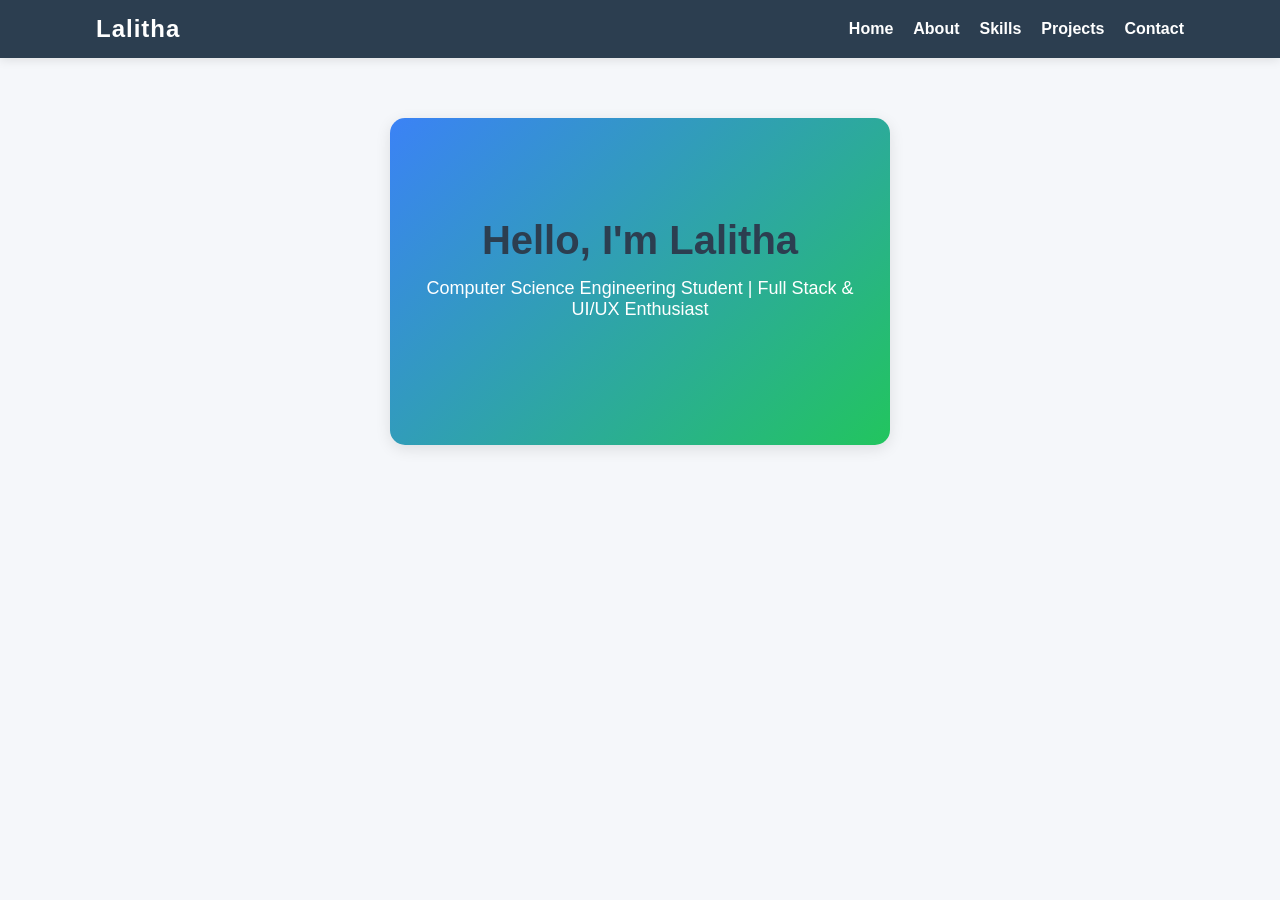
==== index.html @ 0ee2b824 "first commit" ====
<!DOCTYPE html>
<html lang="en">
<head>
    <meta charset="UTF-8">
    <title>Lalitha | Home</title>
    <link rel="stylesheet" href="style.css">
</head>
<body>

<header>
    <nav>
        <h1>Lalitha</h1>
        <ul>
            <li><a href="index.html">Home</a></li>
            <li><a href="about.html">About</a></li>
            <li><a href="skill.html">Skills</a></li>
            <li><a href="project.html">Projects</a></li>
            <li><a href="contact.html">Contact</a></li>
        </ul>
    </nav>
</header>
<section id="hero">
    <h2>Hello, I'm Lalitha</h2>
    <p>Computer Science Engineering Student | Full Stack & UI/UX Enthusiast</p>
    
</section>



</body>
</html>
---- style.css ----
/* =========================
   COLOR THEME
========================= */
:root {
    --primary: #0f172a;        /* dark navy */
    --secondary: #3b82f6;      /* modern blue */
    --accent: #22c55e;         /* fresh green */
    --bg: #f1f5f9;             /* soft background */
    --card: #ffffff;
    --text: #1e293b;
}

/* =========================
   RESET
========================= */
* {
    margin: 0;
    padding: 0;
    box-sizing: border-box;
}

/* =========================
   BODY
========================= */
body {
    font-family: 'Segoe UI', sans-serif;
    background: var(--bg);
    color: var(--text);
}

/* =========================
   HEADER
========================= */
header {
    background: var(--primary);
    padding: 15px 0;
    box-shadow: 0 2px 10px rgba(0,0,0,0.1);
}

nav {
    display: flex;
    justify-content: space-between;
    align-items: center;
    width: 85%;
    margin: auto;
}

nav h1 {
    color: white;
    font-size: 24px;
    letter-spacing: 1px;
}

nav ul {
    list-style: none;
    display: flex;
}

nav ul li {
    margin-left: 25px;
}

nav ul li a {
    color: #e2e8f0;
    text-decoration: none;
    font-weight: 500;
    transition: 0.3s;
}

nav ul li a:hover {
    color: var(--accent);
}

/* =========================
   HERO SECTION
========================= */
#hero {
    text-align: center;
    padding: 100px 20px;
    background: linear-gradient(135deg, var(--secondary), var(--accent));
    color: white;
}

#hero h2 {
    font-size: 40px;
    margin-bottom: 15px;
}

#hero p {
    font-size: 18px;
    margin-bottom: 25px;
}

/* BUTTON */
.btn {
    display: inline-block;
    padding: 12px 25px;
    background: white;
    color: var(--secondary);
    border-radius: 30px;
    text-decoration: none;
    font-weight: bold;
    transition: 0.3s;
}

.btn:hover {
    background: var(--primary);
    color: white;
}

/* =========================
   SECTIONS
========================= */
section {
    width: 85%;
    margin: 50px auto;
    padding: 50px 30px;
    background: var(--card);
    border-radius: 15px;
    box-shadow: 0 5px 20px rgba(0,0,0,0.08);
}

section h2 {
    text-align: center;
    margin-bottom: 25px;
    color: var(--primary);
    font-size: 28px;
}

/* =========================
   ABOUT
========================= */
/* About Section same as Home */
.about-section {
    background: linear-gradient(135deg, #56a6de, #16a085);
    color: white;
    padding: 60px 20px;
    border-radius: 15px;
}

/* Make text readable */
.about-section h2,
.about-section p {
    color: white;
}

/* =========================
   SKILLS
========================= */
/* Skills Section same as Home */
.skills-section {
    background: linear-gradient(135deg, #56a6de, #16a085);
    padding: 60px 20px;
    border-radius: 15px;
    color: white;
}

/* Heading */
.skills-section h2 {
    color: white;
}

/* Keep cards white for contrast */
.skill-card {
    background: #ffffff;
    color: #2c3e50;
}

/* =========================
   PROJECTS
========================= */
/* Projects Section same as Home */
.projects-section {
    background: linear-gradient(135deg, #56a6de, #16a085);
    padding: 60px 20px;
    border-radius: 15px;
    color: white;
}

/* Heading */
.projects-section h2 {
    color: white;
}

/* Keep cards white for contrast */
.project-card {
    background: #ffffff;
    color: #2c3e50;
}

/* Optional: highlight tech text */
.project-card .tech {
    color: #16a085;
    font-weight: bold;
}

/* =========================
   CONTACT
========================= */
#contact p {
    text-align: center;
    margin: 10px 0;
    font-size: 16px;
}


/* Contact page same background as projects */
.contact-section {
    background: linear-gradient(135deg, #56a6de, #16a085);
    padding: 60px 20px;
    border-radius: 15px;
    color: white;
}
body{
    background:linear-gradient(135deg, #56a6de, #16a085);
}


/* Text color */
.contact-section h2,
.contact-section p,
.contact-section a {
    color: white;
}

/* Link hover */
.contact-section a:hover {
    text-decoration: underline;
}

/* =========================
   FOOTER
========================= */
footer {
    text-align: center;
    padding: 15px;
    background: var(--primary);
    color: #cbd5f5;
    margin-top: 30px;
}

/* =========================
   RESPONSIVE
========================= */
@media (max-width: 768px) {
    nav {
        flex-direction: column;
    }

    nav ul {
        margin-top: 10px;
    }

    #hero h2 {
        font-size: 28px;
    }
}





/* About */

#about p {
    text-align: center;
    max-width: 700px;
    margin: auto;
}
body {
    background-color: #56a6de;
}

/* Skills */
#skills ul {
    display: flex;
    flex-wrap: wrap;
    justify-content: center;
    list-style: none;
}

#skills li {
    background: #1abc9c;
    color: white;
    padding: 10px 15px;
    margin: 10px;
    border-radius: 20px;
}

/* Projects */
.project {
    background: #fff;
    padding: 20px;
    margin: 15px auto;
    border-radius: 10px;
    max-width: 600px;
    box-shadow: 0 4px 10px rgba(0,0,0,0.1);
}

.project h3 {
    margin-bottom: 10px;
    color: #16a085;
}

/* Contact */
#contact p {
    text-align: center;
    margin: 10px 0;
}

#contact a {
    color: #1abc9c;
    text-decoration: none;
}

#contact a:hover {
    text-decoration: underline;
}

/* Footer */
footer {
    text-align: center;
    padding: 15px;
    background: #2c3e50;
    color: white;
    margin-top: 20px;
}

/* Responsive */
@media (max-width: 768px) {
    nav {
        flex-direction: column;
    }

    nav ul {
        margin-top: 10px;
    }

    #hero h2 {
        font-size: 28px;
    }
}
/* Skills Section */
.skills-section {
    padding: 60px 20px;
    text-align: center;
}

/* GRID: 3 cards per row */
.skills-container {
    display: grid;
    grid-template-columns: repeat(3, 1fr);
    gap: 30px;
    max-width: 700px;
    margin: 30px auto;
}

/* Skill Card */
.skill-card {
    background: #fff;
    padding: 20px;
    border-radius: 15px;
    box-shadow: 0 4px 10px rgba(0,0,0,0.1);
    transition: 0.3s;
    text-align: center;
}

.skill-card img {
    width: 60px;
    height: 60px;
    object-fit: contain;
    margin-bottom: 10px;
}

.skill-card p {
    font-weight: bold;
}

/* Hover effect */
.skill-card:hover {
    transform: translateY(-10px);
}

/* Responsive (mobile) */
@media (max-width: 768px) {
    .skills-container {
        grid-template-columns: repeat(2, 1fr);
    }
}

@media (max-width: 480px) {
    .skills-container {
        grid-template-columns: 1fr;
    }
}

/* Projects Section */
.projects-section {
    text-align: center;
    padding: 60px 20px;
}

/* Layout */
.projects-container {
    display: grid;
    grid-template-columns: repeat(2, 1fr);
    gap: 30px;
    max-width: 900px;
    margin: auto;
}

/* Card */
.project-card {
    background: #fff;
    padding: 20px;
    border-radius: 15px;
    box-shadow: 0 4px 12px rgba(0,0,0,0.1);
    transition: 0.3s;
}

/* Project Image */
.project-card img {
    width: 100%;
    height: 180px;
    object-fit: cover;
    border-radius: 10px;
    margin: 15px 0;
}

/* Tech text */
.project-card .tech {
    font-weight: bold;
    color: #1abc9c;
    margin-bottom: 10px;
}

/* Hover */
.project-card:hover {
    transform: translateY(-8px);
}

/* Responsive */
@media (max-width: 768px) {
    .projects-container {
        grid-template-columns: 1fr;
    }
}



/* General */
body {
    font-family: Arial, sans-serif;
    margin: 0;
    background: #f5f7fa;
}

/* Header */
header {
    background: #2c3e50;
    padding: 15px 0;
}

nav {
    display: flex;
    justify-content: space-between;
    align-items: center;
    width: 85%;
    margin: auto;
}

nav h1 {
    color: white;
}

nav ul {
    list-style: none;
    display: flex;
}

nav ul li {
    margin-left: 20px;
}

nav ul li a {
    color: white;
    text-decoration: none;
    font-weight: bold;
}

nav ul li a:hover {
    color: #1abc9c;
}

/* Contact Section */
section {
    text-align: center;
    padding: 60px 20px;
}

section h2 {
    margin-bottom: 20px;
    color: #2c3e50;
}

/* Contact Box */
section p {
    font-size: 18px;
    margin: 10px 0;
}

/* Link Styling */
section a {
    color: #1abc9c;
    font-weight: bold;
    text-decoration: none;
}

section a:hover {
    text-decoration: underline;
}

/* Card Effect */
section {
    max-width: 500px;
    margin: 60px auto;
    background: #fff;
    padding: 30px;
    border-radius: 15px;
    box-shadow: 0 4px 15px rgba(0,0,0,0.1);
}

/* Footer */
footer {
    text-align: center;
    background: #2c3e50;
    color: white;
    padding: 15px;
    margin-top: 40px;
}
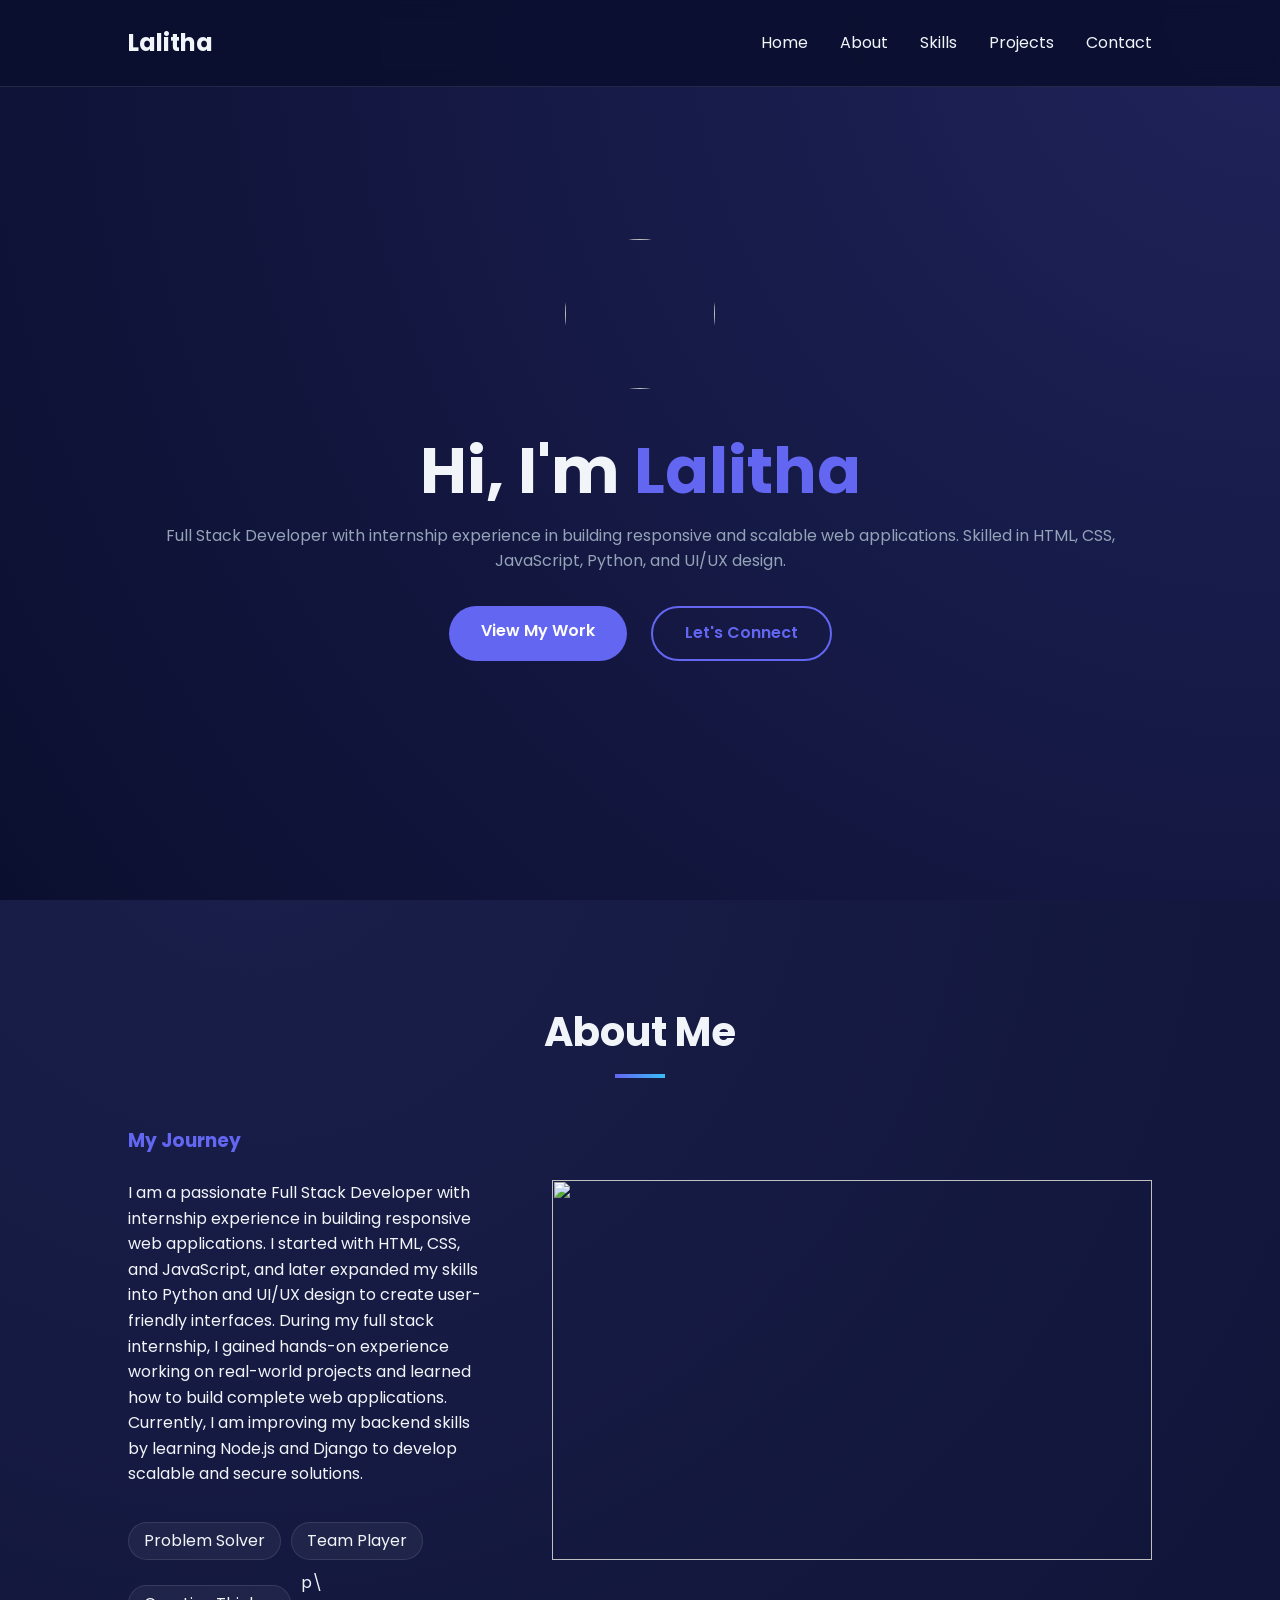
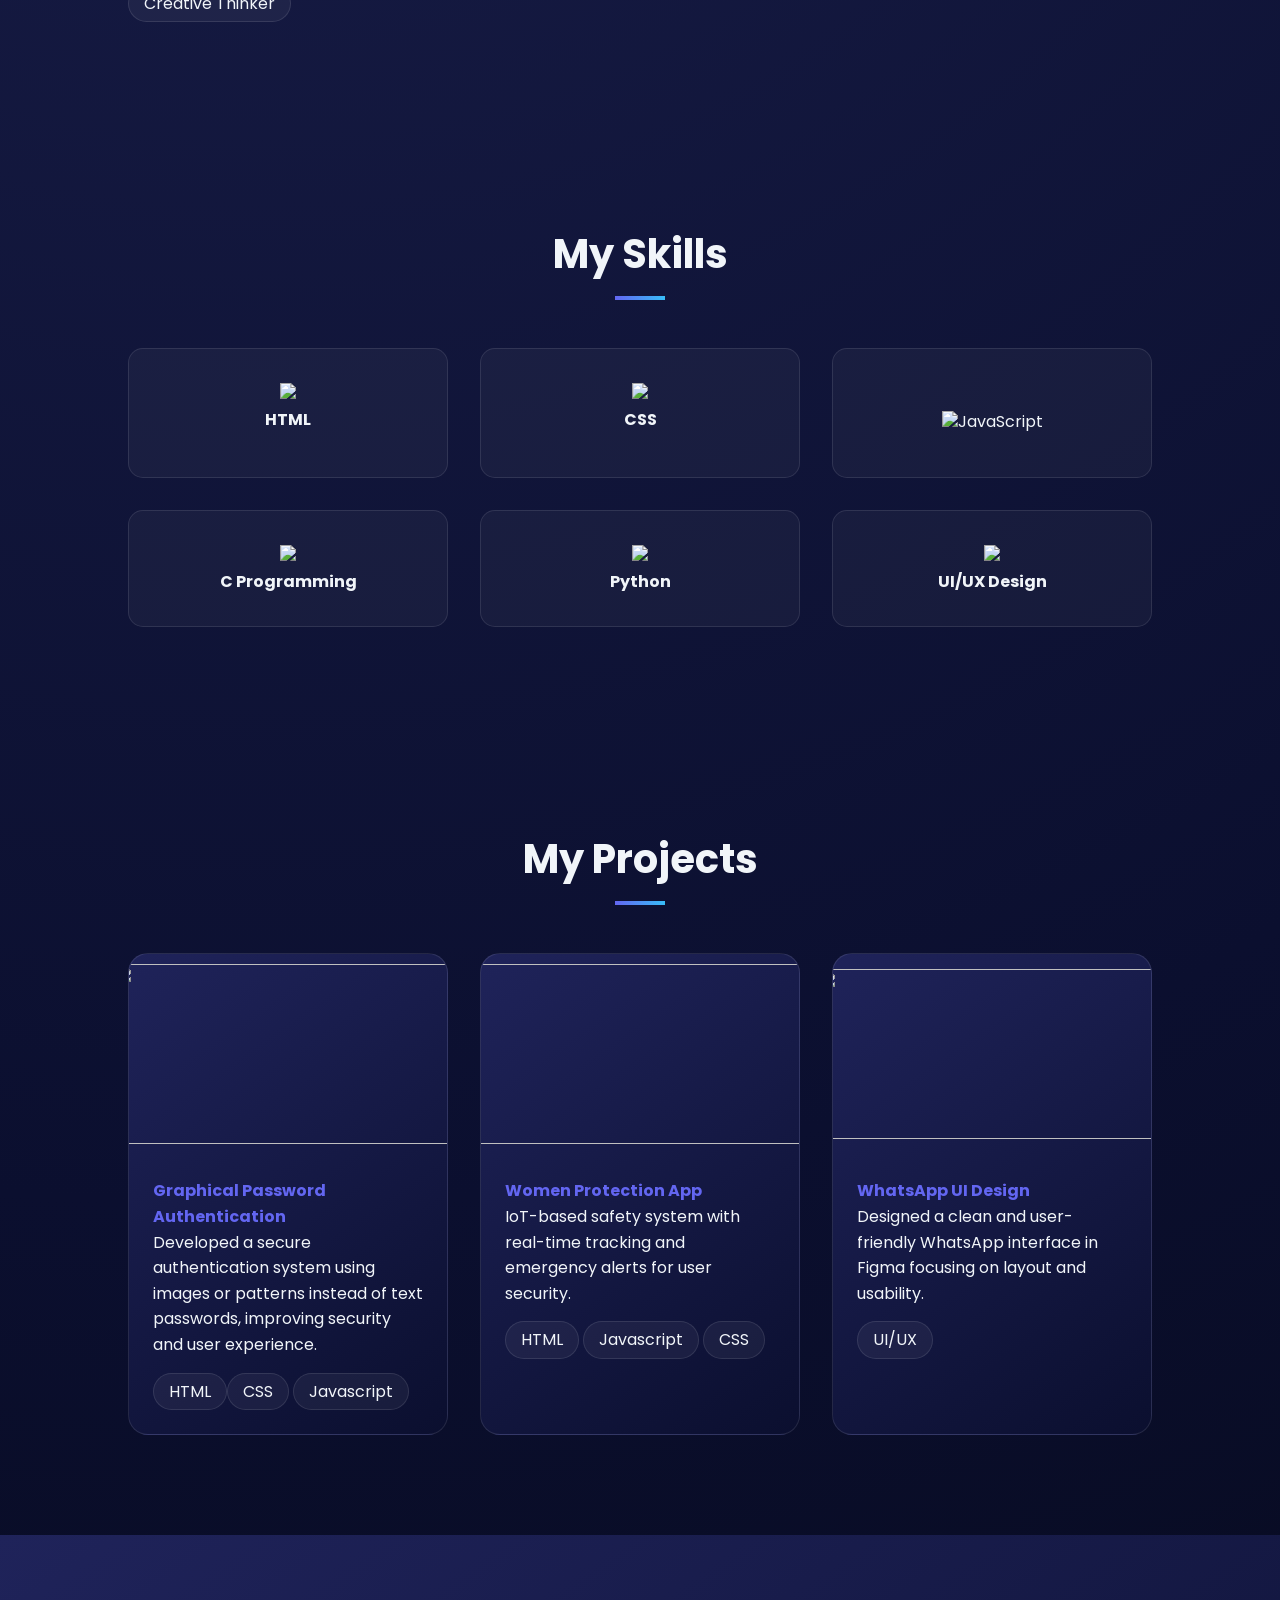
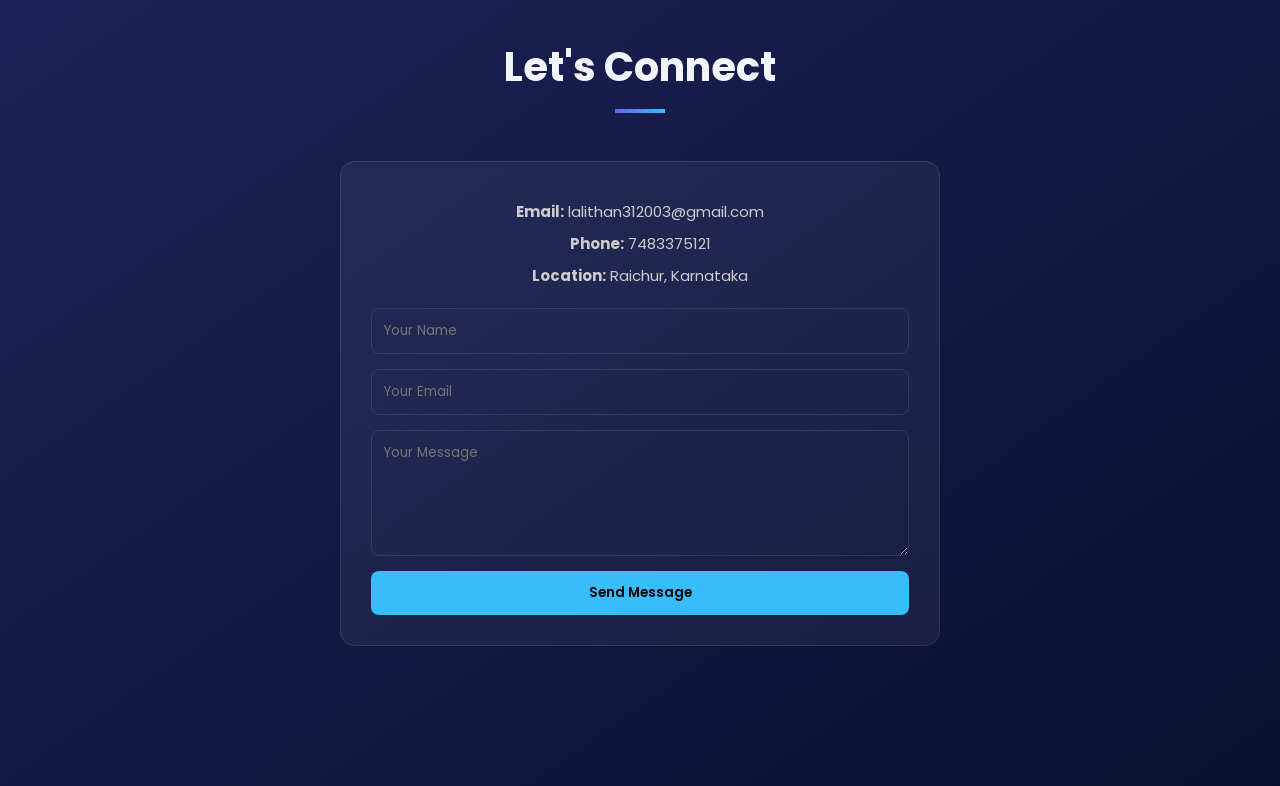
==== commit 4a46a8a9: "Rename Portfolio.html to index.html" ====
--- a/index.html
+++ b/index.html
@@ -2,30 +2,431 @@
 <html lang="en">
 <head>
     <meta charset="UTF-8">
-    <title>Lalitha | Home</title>
-    <link rel="stylesheet" href="style.css">
+    <meta name="viewport" content="width=device-width, initial-scale=1.0">
+    <title>Lalitha | Portfolio</title>
+    <link href="https://fonts.googleapis.com/css2?family=Poppins:wght@300;400;600;700&display=swap" rel="stylesheet">
+    <link rel="stylesheet" href="https://cdnjs.cloudflare.com/ajax/libs/font-awesome/6.0.0/css/all.min.css">
+
+    <style>
+        :root {
+            --primary-bg: #0b0f2f;
+            --accent-color: #6366f1;
+            --secondary-accent: #38bdf8;
+            --text-main: #f1f5f9;
+            --text-secondary: #94a3b8;
+            --glass-bg: rgba(255,255,255,0.05);
+            --glass-border: rgba(255,255,255,0.1);
+        }
+
+        * {
+            margin: 0;
+            padding: 0;
+            box-sizing: border-box;
+            font-family: 'Poppins', sans-serif;
+        }
+
+        /* 🔥 BACKGROUND */
+        body {
+            background: radial-gradient(circle at 20% 20%, #1a1f4b, #0b0f2f 60%, #050816);
+            color: var(--text-main);
+            line-height: 1.6;
+            overflow-x: hidden;
+        }
+
+        /* NAV */
+        nav {
+            position: fixed;
+            top: 0;
+            width: 100%;
+            padding: 1.5rem 10%;
+            display: flex;
+            justify-content: space-between;
+            align-items: center;
+            background: rgba(11,15,47,0.9);
+            backdrop-filter: blur(10px);
+            z-index: 1000;
+            border-bottom: 1px solid var(--glass-border);
+        }
+
+        .logo { font-size: 1.5rem; font-weight: 700; }
+        .logo span { color: var(--accent-color); }
+
+        nav ul { display: flex; list-style: none; }
+        nav ul li { margin-left: 2rem; }
+
+        nav ul li a {
+            text-decoration: none;
+            color: var(--text-main);
+            transition: 0.3s;
+        }
+        nav ul li a:hover { color: var(--accent-color); }
+
+        /* HERO */
+        #home {
+            height: 100vh;
+            display: flex;
+            flex-direction: column;
+            justify-content: center;
+            align-items: center;
+            text-align: center;
+            background: radial-gradient(circle at top right,#1f235a, #0b0f2f);
+        }
+
+        #home h1 { font-size: 4rem; }
+        #home h1 span { color: var(--accent-color); }
+        #home p { color: var(--text-secondary); margin-bottom: 2rem; }
+
+        .btn-container { display: flex; gap: 1.5rem; }
+
+        .btn {
+            padding: 0.8rem 2rem;
+            border-radius: 50px;
+            text-decoration: none;
+            font-weight: 600;
+        }
+
+        .btn-primary {
+            background: var(--accent-color);
+            color: white;
+        }
+
+        .btn-outline {
+            border: 2px solid var(--accent-color);
+            color: var(--accent-color);
+        }
+
+        .btn-outline:hover {
+            background: var(--accent-color);
+            color: white;
+        }
+
+        /* SECTIONS */
+        section { padding: 100px 10%; }
+
+        .section-title {
+            text-align: center;
+            font-size: 2.5rem;
+            margin-bottom: 3rem;
+        }
+
+        .section-title::after {
+            content: '';
+            display: block;
+            width: 50px;
+            height: 4px;
+            background: linear-gradient(90deg, var(--accent-color), var(--secondary-accent));
+            margin: 10px auto;
+        }
+
+        /* ABOUT */
+        .about-content {
+            display: grid;
+            grid-template-columns: 1fr 1fr;
+            gap: 4rem;
+            align-items: center;
+        }
+
+        .about-text h3 {
+            margin-bottom: 1.5rem;
+            color: var(--accent-color);
+        }
+
+        .tags {
+            display: flex;
+            flex-wrap: wrap;
+            gap: 10px;
+            margin-top: 20px;
+        }
+
+        .tag {
+            background: var(--glass-bg);
+            padding: 5px 15px;
+            border-radius: 20px;
+            border: 1px solid var(--glass-border);
+        }
+
+        /* SKILLS */
+        .skills-grid {
+            display: grid;
+            grid-template-columns: repeat(auto-fit, minmax(300px, 1fr));
+            gap: 2rem;
+        }
+
+        .skill-card {
+            background: rgba(255,255,255,0.04);
+            padding: 2rem;
+            border-radius: 15px;
+            text-align: center;
+            border: 1px solid var(--glass-border);
+            transition: 0.3s;
+          
+        }
+
+        .skill-card:hover {
+            transform: scale(1.05);
+            border-color: var(--accent-color);
+        }
+
+        .skill-card i {
+            font-size: 2.5rem;
+            margin-bottom: 1rem;
+            color: var(--secondary-accent);
+        }
+
+        /* PROJECTS */
+        #project{
+            background: linear-gradient(145deg, #1f235a, #0b0f2f);
+        }
+        .projects-grid {
+            display: grid;
+            grid-template-columns: repeat(auto-fit, minmax(300px, 1fr));
+            gap: 2rem;
+        }
+
+        .project-card {
+            background: linear-gradient(145deg, #1f235a, #0b0f2f);
+            border-radius: 20px;
+            overflow: hidden;
+            border: 1px solid var(--glass-border);
+        }
+
+        .project-img {
+            height: 200px;
+            display: flex;
+            justify-content: center;
+            align-items: center;
+            font-size: 3rem;
+        }
+
+        .project-info {
+            padding: 1.5rem;
+        }
+
+        .project-info h4 {
+            color: var(--accent-color);
+        }
+
+        /* CONTACT */
+        .contact-container {
+            display: grid;
+            grid-template-columns: 1fr 1.5fr;
+            gap: 3rem;
+        }
+
+        .contact-info div {
+            margin-bottom: 1.5rem;
+        }
+
+        form {
+            display: flex;
+            flex-direction: column;
+            gap: 1rem;
+        }
+
+        input, textarea {
+            padding: 1rem;
+            background: var(--glass-bg);
+            border: 1px solid var(--glass-border);
+            border-radius: 10px;
+            color: white;
+        }
+
+        button {
+            padding: 1rem;
+            background: var(--accent-color);
+            border: none;
+            border-radius: 10px;
+            color: white;
+            font-weight: 700;
+        }
+
+        @media (max-width: 768px) {
+            .about-content, .contact-container {
+                grid-template-columns: 1fr;
+            }
+            nav ul { display: none; }
+        }
+       /* Add space above the tags */
+span {
+  display: inline-block; /* Essential: margins don't work well on default inline spans */
+  margin-top: 15px; 
+  /* Adds horizontal gap between the buttons themselves */
+}
+    </style>
 </head>
+
 <body>
 
-<header>
-    <nav>
-        <h1>Lalitha</h1>
-        <ul>
-            <li><a href="index.html">Home</a></li>
-            <li><a href="about.html">About</a></li>
-            <li><a href="skill.html">Skills</a></li>
-            <li><a href="project.html">Projects</a></li>
-            <li><a href="contact.html">Contact</a></li>
-        </ul>
-    </nav>
-</header>
-<section id="hero">
-    <h2>Hello, I'm Lalitha</h2>
-    <p>Computer Science Engineering Student | Full Stack & UI/UX Enthusiast</p>
-    
+<nav>
+    <div class="logo">Lalitha<span></span></div>
+    <ul>
+        <li><a href="#home">Home</a></li>
+        <li><a href="#about">About</a></li>
+        <li><a href="#skills">Skills</a></li>
+        <li><a href="#projects">Projects</a></li>
+        <li><a href="#contact">Contact</a></li>
+    </ul>
+</nav>
+
+<section id="home">
+    <img src="img.jpeg" 
+     style="width:150px; height:150px; border-radius:50%; object-fit:cover; margin-bottom:1rem;">
+     
+    <h1>Hi, I'm <span>Lalitha</span></h1>
+    <p>Full Stack Developer with internship experience in building responsive and scalable web applications. Skilled in HTML, CSS, JavaScript, Python, and UI/UX design.</p>
+
+    <div class="btn-container">
+        <a href="#projects" class="btn btn-primary">View My Work</a>
+        <a href="#contact" class="btn btn-outline">Let's Connect</a>
+    </div>
 </section>
 
-
+<section id="about">
+    <h2 class="section-title">About Me</h2>
+    <div class="about-content">
+        <div class="about-text">
+            <h3>My Journey</h3>
+            <p>I am a passionate Full Stack Developer with internship experience in building responsive web applications. I started with HTML, CSS, and JavaScript, and later expanded my skills into Python and UI/UX design to create user-friendly interfaces.
+
+During my full stack internship, I gained hands-on experience working on real-world projects and learned how to build complete web applications. Currently, I am improving my backend skills by learning Node.js and Django to develop scalable and secure solutions.</p>
+            <div class="tags">
+                <span class="tag">Problem Solver</span>
+                <span class="tag">Team Player</span>
+                <span class="tag">Creative Thinker</span>
+                p\
+            </div>
+        </div>
+        <div style="text-align:center;">
+             <img src="https://tse1.mm.bing.net/th/id/OIP.AkIVcWmtU4r31sv9PtPh4QHaEJ?pid=Api&P=0&h=180" width="600px" height="380px"></i>
+        </div>
+    </div>
+</section>
+
+<section id="skills">
+    <h2 class="section-title">My Skills</h2>
+    <div class="skills-grid">
+        <div class="skill-card"><img src="https://tse3.mm.bing.net/th/id/OIP.m2H9zVtoHbwXwqQqlVbVTwHaE7?pid=Api&P=0&h=180" width="250px" ></i><h4>HTML</h4></div>
+        <div class="skill-card"><img src="https://tse2.mm.bing.net/th/id/OIP.gc2SCNNaeVQw3WS5Loqc4gHaEK?pid=Api&P=0&h=180"width="250px"></i><h4>CSS</h4></div>
+        <div class="skill-card"><img src="https://tse2.mm.bing.net/th/id/OIP.3xH907YQ1RklsNK0z3jZsgHaEK?pid=Api&P=0&h=180" width="250px"><i></i></h4>JavaScript</div>
+        <div class="skill-card"><img src="https://tse3.mm.bing.net/th/id/OIP.MGFSai4TIryV5rDai4gWXwHaEm?pid=Api&P=0&h=180" width="250px"></i><h4>C Programming</h4></div>
+        <div class="skill-card"><img src="https://tse4.mm.bing.net/th/id/OIP.sE1sT3qmaupiCjPAZy3fJwHaFW?pid=Api&P=0&h=180" width="250px"></i><h4>Python</h4></div>
+        <div class="skill-card"><img src="https://tse3.mm.bing.net/th/id/OIP.foxx_JTVviUoRGdybX-MEgHaEK?pid=Api&P=0&h=180" width="250px"></i><h4>UI/UX Design</h4></div>
+    </div>
+</section>
+
+<section id="projects">
+    <h2 class="section-title">My Projects</h2>
+    <div class="projects-grid">
+        <div class="project-card">
+            <div class="project-img"></i><img src="https://media.geeksforgeeks.org/wp-content/uploads/20250526171954576739/Graphical-Password-Authentication.webp" width="350px" height="180px"></div>
+            <div class="project-info">
+                
+                <h4>Graphical Password Authentication</h4>
+                <p>Developed a secure authentication system using images or patterns instead of text passwords, improving security and user experience.</p>
+                <span class="tag">HTML</span><span class="tag">CSS</span>
+                <span class="tag">Javascript</span>
+            </div>
+        </div>
+
+        <div class="project-card">
+            <div class="project-img"><img src="https://tse2.mm.bing.net/th/id/OIP.s9YKSl6S21MlKaQL8o-1ngHaFC?pid=Api&P=0&h=180" width="360px" height="180px"></i></div>
+            <div class="project-info">
+                <h4>Women Protection App</h4>
+                <p>IoT-based safety system with real-time tracking and emergency alerts for user security.</p>
+                   
+                 <span class="tag">HTML</span>
+                  <span class="tag">Javascript</span>
+                    <span class="tag">CSS</span>
+                      
+            </div>
+        </div>
+
+        <div class="project-card">
+            <div class="project-img"><img src="https://tse1.mm.bing.net/th/id/OIP.oUw67EnFDqVEar__56FsbAHaFb?pid=Api&P=0&h=180" width="350px" height="170px"></i></div>
+            <div class="project-info">
+                <h4>WhatsApp UI Design</h4>
+                <p>Designed a clean and user-friendly WhatsApp interface in Figma focusing on layout and usability.</p>
+                <span class="tag"> UI/UX</span>
+            </div>
+        </div>
+    </div>
+</section>
+
+<section id="contact">
+    <h2 class="section-title">Let's Connect</h2>
+
+    <div class="contact-box">
+
+        <div class="contact-info">
+            <p><strong>Email:</strong> lalithan312003@gmail.com</p>
+            <p><strong>Phone:</strong> 7483375121</p>
+            <p><strong>Location:</strong> Raichur, Karnataka</p>
+        </div>
+
+        <form class="contact-form">
+            <input type="text" placeholder="Your Name" required>
+            <input type="email" placeholder="Your Email" required>
+            <textarea rows="5" placeholder="Your Message" required></textarea>
+            <button type="submit">Send Message</button>
+        </form>
+
+    </div>
+</section>
+
+<style>
+    #contact{
+        background: linear-gradient(145deg, #1f235a, #0b0f2f);
+    }
+.contact-box {
+    max-width: 600px;
+    margin: 40px auto;
+    padding: 30px;
+    border-radius: 15px;
+    background: rgba(255, 255, 255, 0.05);
+    border: 1px solid rgba(255, 255, 255, 0.1);
+    text-align: center;
+}
+
+.contact-info {
+    margin-bottom: 20px;
+}
+
+.contact-info p {
+    margin: 8px 0;
+    font-size: 15px;
+    color: #ccc;
+}
+
+.contact-form {
+    display: flex;
+    flex-direction: column;
+    gap: 15px;
+}
+
+.contact-form input,
+.contact-form textarea {
+    padding: 12px;
+    border-radius: 8px;
+    border: 1px solid rgba(255,255,255,0.1);
+    background: transparent;
+    color: white;
+}
+
+.contact-form button {
+    padding: 12px;
+    border: none;
+    border-radius: 8px;
+    background: #38bdf8;
+    color: black;
+    font-weight: 600;
+    cursor: pointer;
+    transition: 0.3s;
+}
+
+.contact-form button:hover {
+    background: #0ea5e9;
+}
+</style>
 
 </body>
-</html>+</html>
